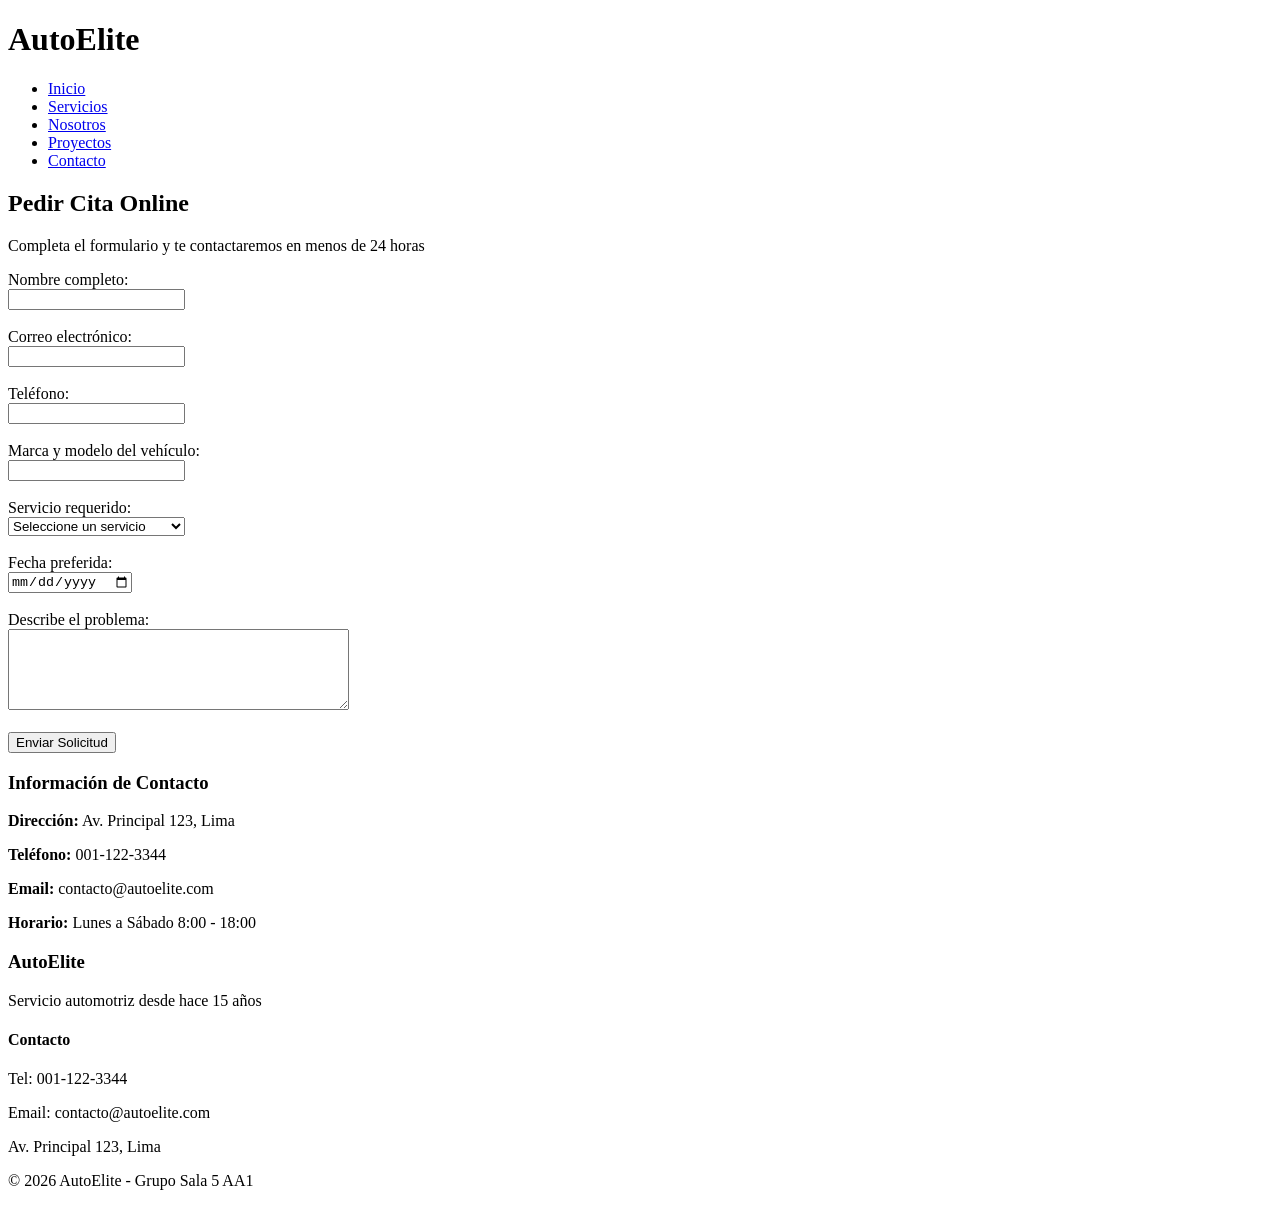
==== contacto.html @ ad3af97f "feat: agrega todas las paginas HTML base para AA1" ====
<!DOCTYPE html>
<html lang="es">
<head>
    <meta charset="UTF-8">
    <meta name="viewport" content="width=device-width, initial-scale=1.0">
    <title>Contacto - AutoElite</title>
</head>
<body>
    <header>
        <h1>AutoElite</h1>
        <nav>
            <ul>
                <li><a href="index.html">Inicio</a></li>
                <li><a href="servicios.html">Servicios</a></li>
                <li><a href="nosotros.html">Nosotros</a></li>
                <li><a href="proyectos.html">Proyectos</a></li>
                <li><a href="contacto.html">Contacto</a></li>
            </ul>
        </nav>
    </header>

    <main>
        <section>
            <h2>Pedir Cita Online</h2>
            <p>Completa el formulario y te contactaremos en menos de 24 horas</p>
            
            <form>
                <label for="nombre">Nombre completo:</label><br>
                <input type="text" id="nombre" name="nombre" required><br><br>

                <label for="email">Correo electrónico:</label><br>
                <input type="email" id="email" name="email" required><br><br>

                <label for="telefono">Teléfono:</label><br>
                <input type="tel" id="telefono" name="telefono" required><br><br>

                <label for="vehiculo">Marca y modelo del vehículo:</label><br>
                <input type="text" id="vehiculo" name="vehiculo" required><br><br>

                <label for="servicio">Servicio requerido:</label><br>
                <select id="servicio" name="servicio" required>
                    <option value="">Seleccione un servicio</option>
                    <option value="mantenimiento">Mantenimiento Preventivo</option>
                    <option value="motor">Reparación de Motor</option>
                    <option value="electrico">Sistema Eléctrico</option>
                    <option value="frenos">Sistema de Frenos</option>
                    <option value="otro">Otro</option>
                </select><br><br>

                <label for="fecha">Fecha preferida:</label><br>
                <input type="date" id="fecha" name="fecha"><br><br>

                <label for="mensaje">Describe el problema:</label><br>
                <textarea id="mensaje" name="mensaje" rows="5" cols="40"></textarea><br><br>

                <button type="submit">Enviar Solicitud</button>
            </form>
        </section>

        <section>
            <h3>Información de Contacto</h3>
            <p><strong>Dirección:</strong> Av. Principal 123, Lima</p>
            <p><strong>Teléfono:</strong> 001-122-3344</p>
            <p><strong>Email:</strong> contacto@autoelite.com</p>
            <p><strong>Horario:</strong> Lunes a Sábado 8:00 - 18:00</p>
        </section>
    </main>

    <footer>
        <div>
            <h3>AutoElite</h3>
            <p>Servicio automotriz desde hace 15 años</p>
        </div>
        <div>
            <h4>Contacto</h4>
            <p>Tel: 001-122-3344</p>
            <p>Email: contacto@autoelite.com</p>
            <p>Av. Principal 123, Lima</p>
        </div>
        <div>
            <p>&copy; 2026 AutoElite - Grupo Sala 5 AA1</p>
        </div>
    </footer>
</body>
</html>
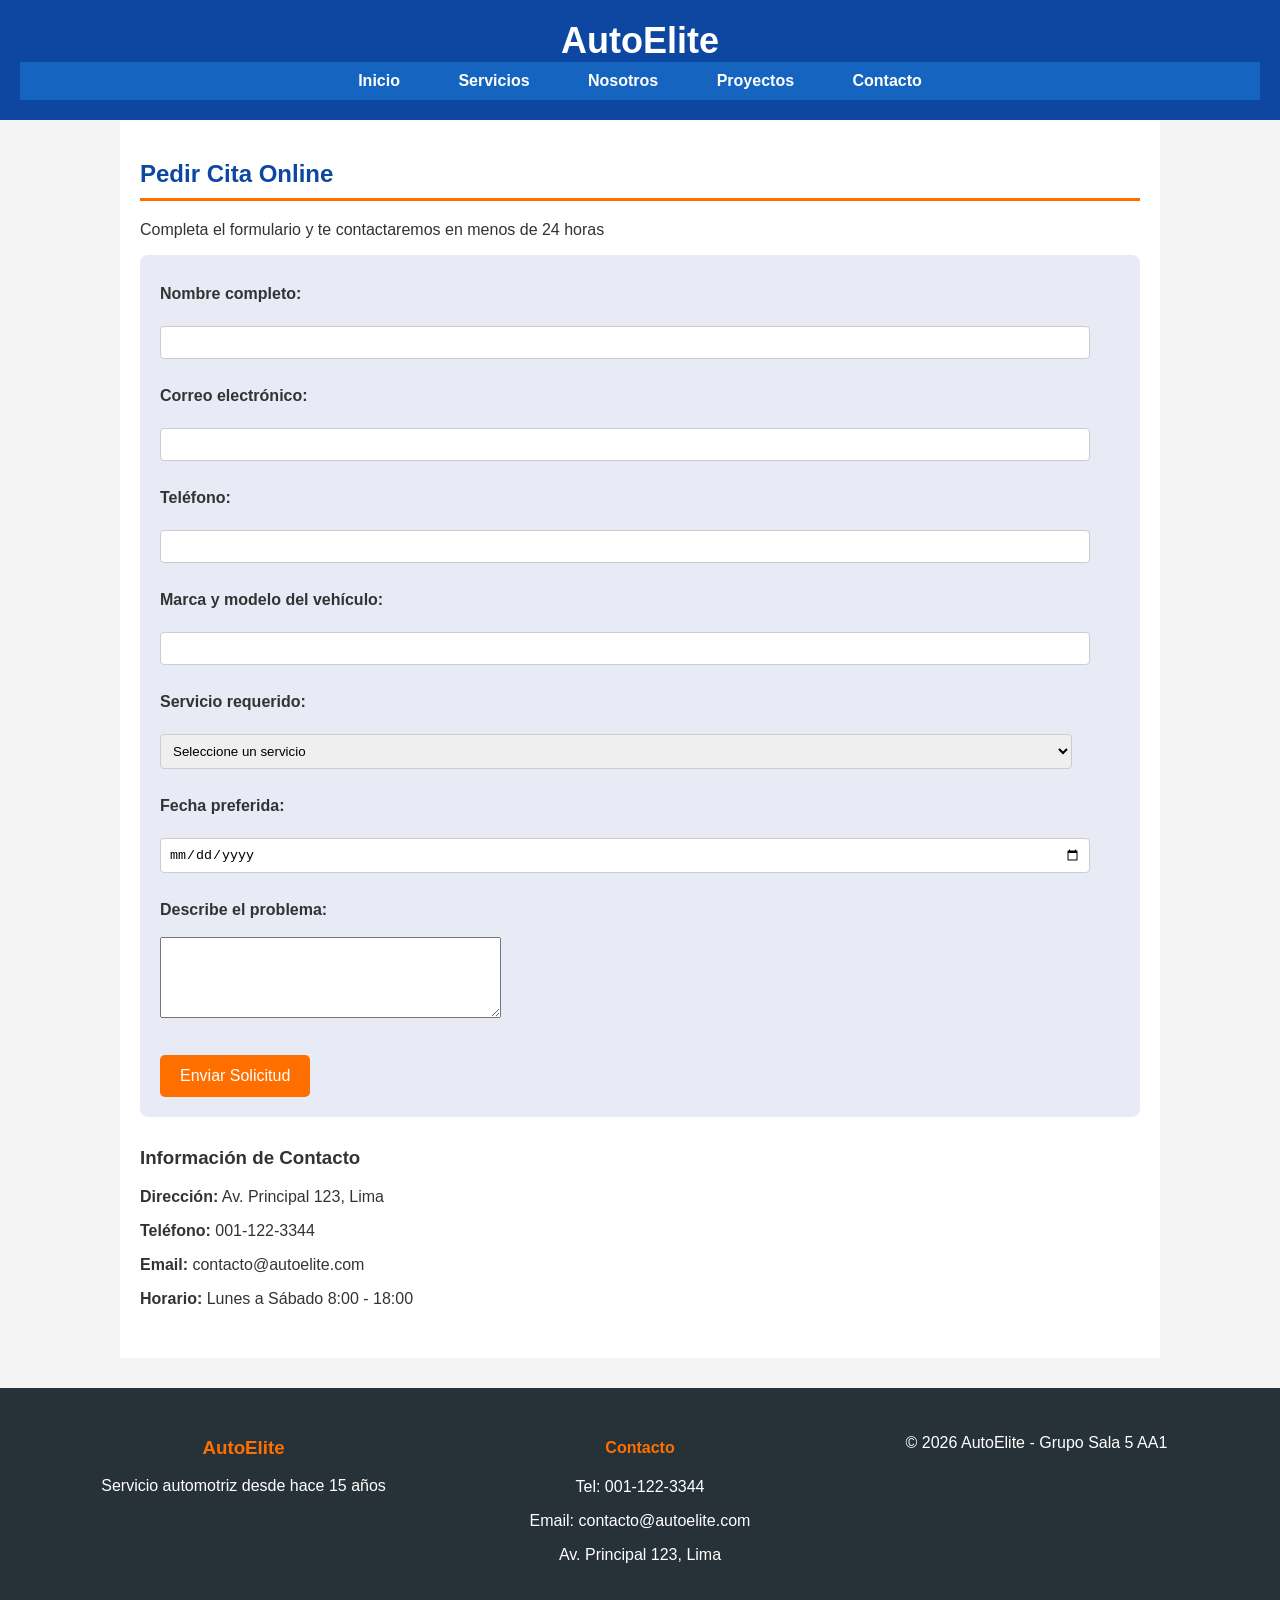
==== commit 35db9bd8: "feat: agrego css externo y linkeo en todas las paginas" ====
--- a/contacto.html
+++ b/contacto.html
@@ -1,5 +1,6 @@
 <!DOCTYPE html>
 <html lang="es">
+    <link rel="stylesheet" href="css/style.css">
 <head>
     <meta charset="UTF-8">
     <meta name="viewport" content="width=device-width, initial-scale=1.0">
--- a/css/style.css
+++ b/css/style.css
@@ -0,0 +1,184 @@
+/* === GENERALES === */
+body {
+    font-family: Arial, sans-serif;
+    margin: 0;
+    padding: 0;
+    background-color: #f4f4f4;
+    color: #333;
+}
+
+/* === HEADER === */
+header {
+    background-color: #0d47a1; /* Azul AutoElite */
+    color: white;
+    padding: 20px;
+    text-align: center;
+}
+
+header h1 {
+    margin: 0;
+    font-size: 36px;
+}
+
+/* === NAV === */
+nav {
+    background-color: #1565c0;
+    padding: 10px;
+    text-align: center;
+}
+
+nav ul {
+    list-style: none;
+    margin: 0;
+    padding: 0;
+}
+
+nav ul li {
+    display: inline-block;
+    margin: 0 15px;
+}
+
+nav ul li a {
+    color: white;
+    text-decoration: none;
+    font-weight: bold;
+    padding: 8px 12px;
+}
+
+nav ul li a:hover {
+    background-color: #ff6f00; /* Naranja hover */
+    border-radius: 5px;
+}
+
+/* === MAIN === */
+main {
+    padding: 20px;
+    max-width: 1000px;
+    margin: 0 auto;
+    background-color: white;
+}
+
+section {
+    margin-bottom: 30px;
+}
+
+section h2 {
+    color: #0d47a1;
+    border-bottom: 3px solid #ff6f00;
+    padding-bottom: 10px;
+}
+
+/* === BENEFICIOS - usando inline-block === */
+#beneficios article {
+    display: inline-block;
+    width: 22%;
+    margin: 1%;
+    padding: 15px;
+    background-color: #e3f2fd;
+    border: 1px solid #ccc;
+    text-align: center;
+    vertical-align: top;
+    border-radius: 8px;
+}
+
+#beneficios article h3 {
+    color: #1565c0;
+}
+
+/* === SERVICIOS === */
+article {
+    background-color: #f9f9f9;
+    border: 1px solid #ddd;
+    padding: 15px;
+    margin-bottom: 15px;
+    border-radius: 5px;
+}
+
+details {
+    margin-top: 10px;
+}
+
+summary {
+    cursor: pointer;
+    font-weight: bold;
+    color: #ff6f00;
+}
+
+/* === GALERIA === */
+figure {
+    display: inline-block;
+    width: 45%;
+    margin: 2%;
+    text-align: center;
+    border: 1px solid #ccc;
+    padding: 10px;
+    background-color: white;
+}
+
+figure img {
+    max-width: 100%;
+    height: auto;
+    border-radius: 5px;
+}
+
+figcaption {
+    margin-top: 10px;
+    font-style: italic;
+    color: #555;
+}
+
+/* === FORMULARIO === */
+form {
+    background-color: #e8eaf6;
+    padding: 20px;
+    border-radius: 8px;
+}
+
+form label {
+    display: block;
+    margin-top: 10px;
+    font-weight: bold;
+}
+
+form input, form select {
+    width: 95%;
+    padding: 8px;
+    margin-top: 5px;
+    border: 1px solid #ccc;
+    border-radius: 4px;
+}
+
+form button {
+    background-color: #ff6f00;
+    color: white;
+    padding: 12px 20px;
+    border: none;
+    border-radius: 5px;
+    cursor: pointer;
+    margin-top: 15px;
+    font-size: 16px;
+}
+
+form button:hover {
+    background-color: #e65100;
+}
+
+/* === FOOTER === */
+footer {
+    background-color: #263238;
+    color: white;
+    text-align: center;
+    padding: 20px;
+    margin-top: 30px;
+}
+
+footer div {
+    display: inline-block;
+    width: 30%;
+    vertical-align: top;
+    padding: 10px;
+}
+
+footer h3, footer h4 {
+    color: #ff6f00;
+}
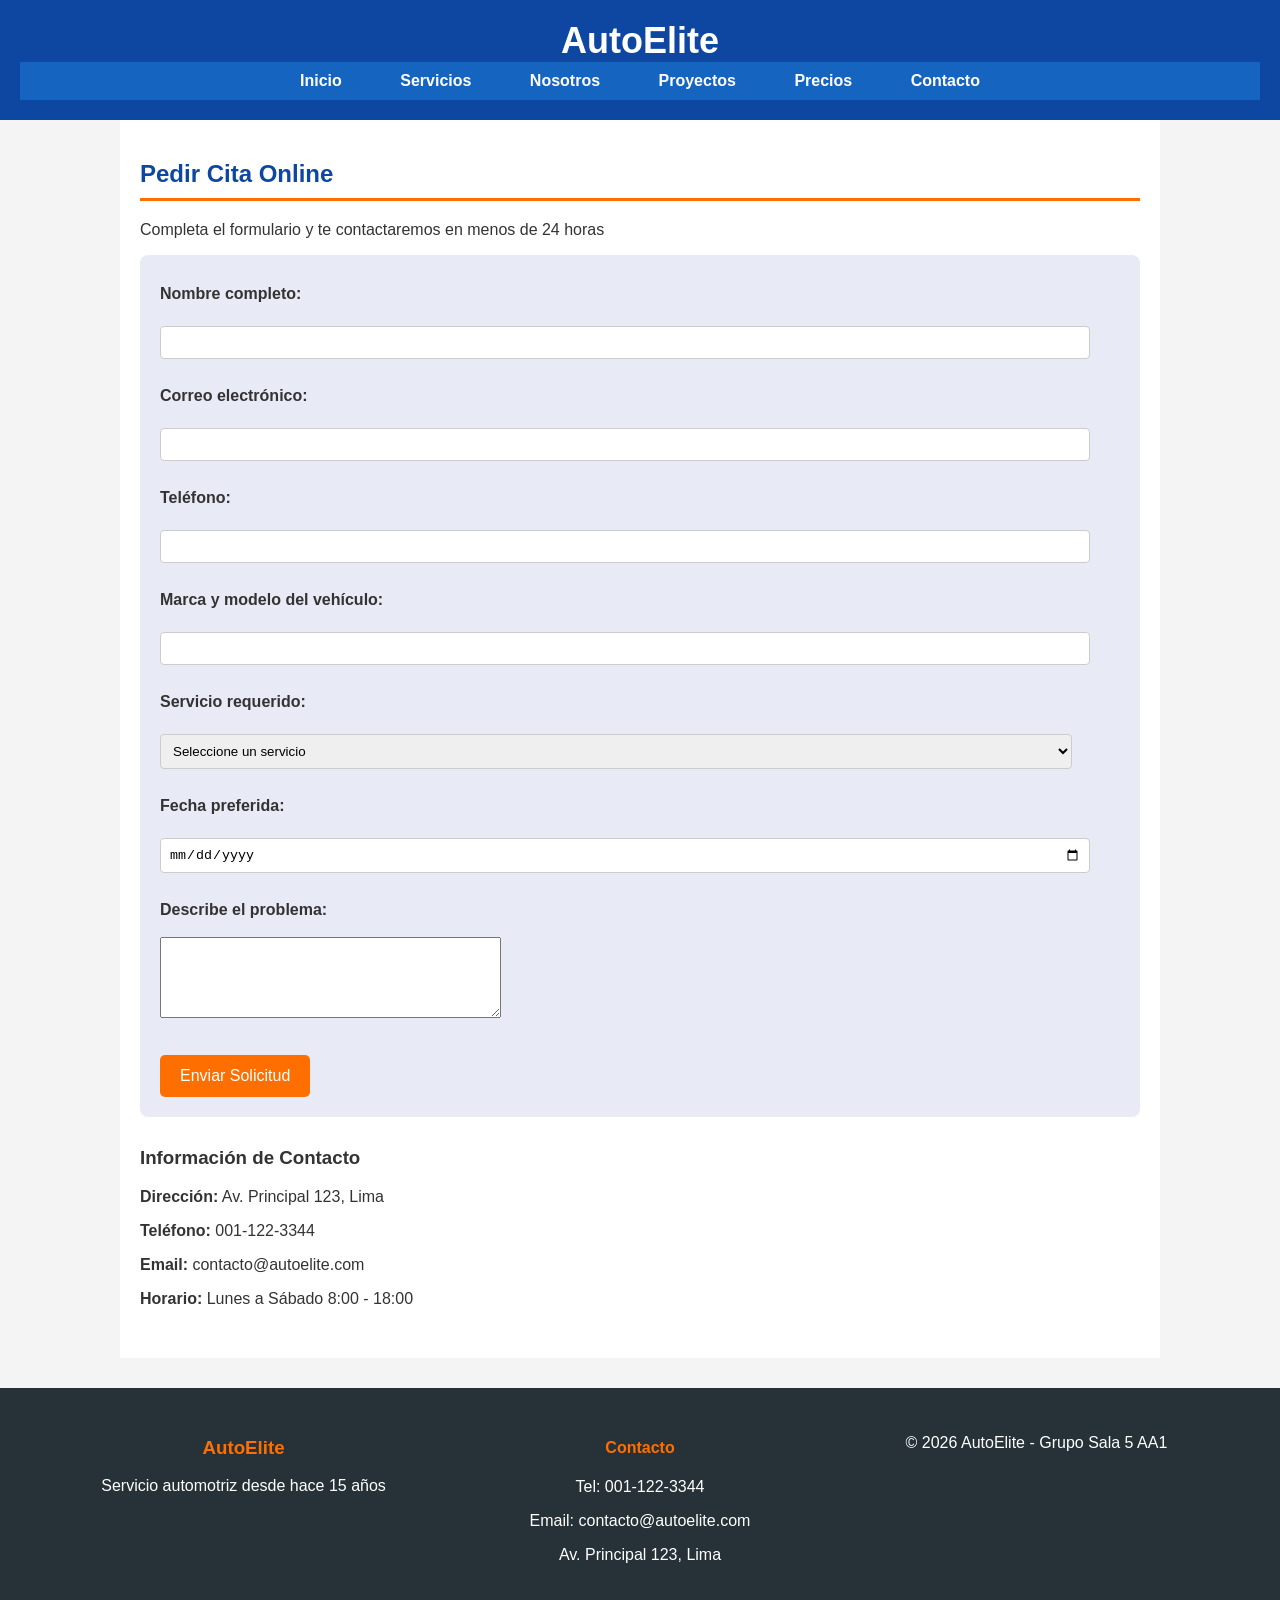
==== commit 36d92606: "feat: AA3 - agrego proyectos.html y unifico menu con 6 opciones" ====
--- a/contacto.html
+++ b/contacto.html
@@ -1,10 +1,11 @@
 <!DOCTYPE html>
 <html lang="es">
-    <link rel="stylesheet" href="css/style.css">
 <head>
     <meta charset="UTF-8">
     <meta name="viewport" content="width=device-width, initial-scale=1.0">
     <title>Contacto - AutoElite</title>
+    <link rel="stylesheet" href="css/style.css">
+    <script src="js/validar.js"></script>
 </head>
 <body>
     <header>
@@ -15,6 +16,7 @@
                 <li><a href="servicios.html">Servicios</a></li>
                 <li><a href="nosotros.html">Nosotros</a></li>
                 <li><a href="proyectos.html">Proyectos</a></li>
+                <li><a href="precios.html">Precios</a></li>
                 <li><a href="contacto.html">Contacto</a></li>
             </ul>
         </nav>
@@ -25,7 +27,7 @@
             <h2>Pedir Cita Online</h2>
             <p>Completa el formulario y te contactaremos en menos de 24 horas</p>
             
-            <form>
+            <form onsubmit="return validarFormulario()">
                 <label for="nombre">Nombre completo:</label><br>
                 <input type="text" id="nombre" name="nombre" required><br><br>
 
